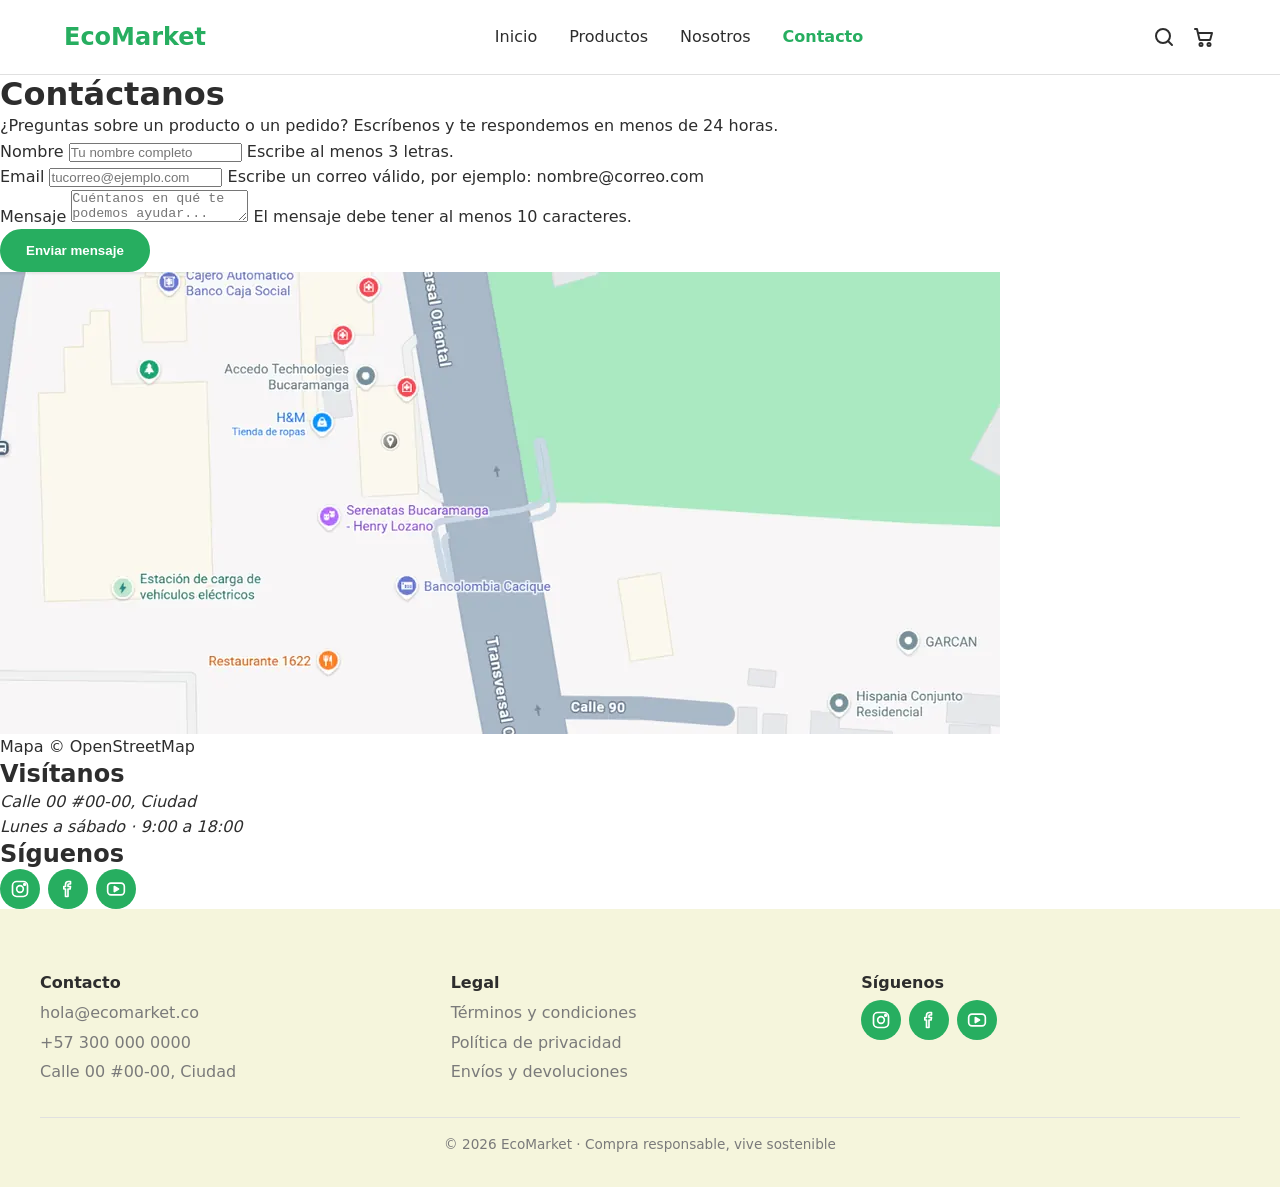
==== views/contacto.html @ 52359188 "feat: estructura HTML de contacto con formulario y mapa" ====
<!DOCTYPE html>
<html lang="es">
<head>
  <meta charset="UTF-8">
  <meta name="viewport" content="width=device-width, initial-scale=1.0">
  <meta name="description" content="Contáctanos: escríbenos tus preguntas sobre productos, pedidos o alianzas con EcoMarket.">
  <title>EcoMarket | Contacto</title>

  <link rel="stylesheet" href="../css/main.css">
  <link rel="stylesheet" href="../css/layout.css">
  <link rel="stylesheet" href="../css/components.css">
  <link rel="stylesheet" href="../css/animations.css">
</head>
<body>

  <header class="encabezado">
    <a href="../index.html" class="encabezado__logo">EcoMarket</a>

    <div class="encabezado__acciones">
      <a href="productos.html" aria-label="Buscar productos">
        <img src="../img/icons/buscar.svg" alt="">
      </a>
      <a href="#" aria-label="Ver carrito">
        <img src="../img/icons/carrito.svg" alt="">
      </a>
    </div>

    <input type="checkbox" id="menu-toggle" class="encabezado__toggle">
    <label for="menu-toggle" class="encabezado__hamburguesa" aria-label="Abrir menú">
      <span></span>
      <span></span>
      <span></span>
    </label>

    <nav class="nav">
      <ul class="nav__lista">
        <li><a href="../index.html" class="nav__enlace">Inicio</a></li>
        <li><a href="productos.html" class="nav__enlace">Productos</a></li>
        <li><a href="sobre-nosotros.html" class="nav__enlace">Nosotros</a></li>
        <li><a href="contacto.html" class="nav__enlace nav__enlace--activo">Contacto</a></li>
      </ul>
    </nav>
  </header>

  <main class="contacto">
    <div class="contacto__intro">
      <h1 class="contacto__titulo">Contáctanos</h1>
      <p class="contacto__subtitulo">¿Preguntas sobre un producto o un pedido? Escríbenos y te respondemos en menos de 24 horas.</p>
    </div>

    <div class="contacto__cuerpo">
      <!-- Formulario: las reglas (required, type, minlength) las pone HTML; los colores de validación los pone CSS (Vista D: Formulario inteligente) -->
      <form class="formulario" action="#">
        <div class="campo">
          <label for="nombre" class="campo__etiqueta">Nombre</label>
          <input type="text" id="nombre" name="nombre" class="campo__input" placeholder="Tu nombre completo" required minlength="3">
          <span class="campo__error">Escribe al menos 3 letras.</span>
        </div>

        <div class="campo">
          <label for="email" class="campo__etiqueta">Email</label>
          <input type="email" id="email" name="email" class="campo__input" placeholder="tucorreo@ejemplo.com" required>
          <span class="campo__error">Escribe un correo válido, por ejemplo: nombre@correo.com</span>
        </div>

        <div class="campo">
          <label for="mensaje" class="campo__etiqueta">Mensaje</label>
          <textarea id="mensaje" name="mensaje" class="campo__input campo__input--area" placeholder="Cuéntanos en qué te podemos ayudar..." required minlength="10"></textarea>
          <span class="campo__error">El mensaje debe tener al menos 10 caracteres.</span>
        </div>

        <button type="submit" class="boton formulario__enviar">Enviar mensaje</button>
      </form>

      <!-- Información complementaria: mapa estático, datos y redes (Vista D: Mapa y Redes Sociales) -->
      <aside class="contacto__info">
        <figure class="mapa">
          <img src="../img/hero/mapa.webp" alt="Mapa de la ubicación de la tienda EcoMarket" class="mapa__imagen">
          <figcaption class="mapa__credito">Mapa © OpenStreetMap</figcaption>
        </figure>

        <div class="contacto__datos">
          <h2 class="contacto__subtitulo-seccion">Visítanos</h2>
          <address class="contacto__direccion">
            Calle 00 #00-00, Ciudad<br>
            Lunes a sábado · 9:00 a 18:00
          </address>
        </div>

        <div class="contacto__datos">
          <h2 class="contacto__subtitulo-seccion">Síguenos</h2>
          <ul class="redes redes--grande">
            <li><a href="https://instagram.com" class="redes__enlace" aria-label="Instagram" target="_blank" rel="noopener"><img src="../img/icons/instagram.svg" alt=""></a></li>
            <li><a href="https://facebook.com" class="redes__enlace" aria-label="Facebook" target="_blank" rel="noopener"><img src="../img/icons/facebook.svg" alt=""></a></li>
            <li><a href="https://youtube.com" class="redes__enlace" aria-label="YouTube" target="_blank" rel="noopener"><img src="../img/icons/youtube.svg" alt=""></a></li>
          </ul>
        </div>
      </aside>
    </div>
  </main>

  <footer class="pie">
    <div class="pie__columnas">
      <section class="pie__bloque">
        <h2 class="pie__titulo">Contacto</h2>
        <address class="pie__contacto">
          <a href="mailto:hola@ecomarket.co">hola@ecomarket.co</a>
          <a href="tel:+573000000000">+57 300 000 0000</a>
          <span>Calle 00 #00-00, Ciudad</span>
        </address>
      </section>

      <nav class="pie__bloque" aria-label="Enlaces legales">
        <h2 class="pie__titulo">Legal</h2>
        <ul class="pie__lista">
          <li><a href="#">Términos y condiciones</a></li>
          <li><a href="#">Política de privacidad</a></li>
          <li><a href="#">Envíos y devoluciones</a></li>
        </ul>
      </nav>

      <section class="pie__bloque">
        <h2 class="pie__titulo">Síguenos</h2>
        <ul class="redes">
          <li><a href="https://instagram.com" class="redes__enlace" aria-label="Instagram" target="_blank" rel="noopener"><img src="../img/icons/instagram.svg" alt=""></a></li>
          <li><a href="https://facebook.com" class="redes__enlace" aria-label="Facebook" target="_blank" rel="noopener"><img src="../img/icons/facebook.svg" alt=""></a></li>
          <li><a href="https://youtube.com" class="redes__enlace" aria-label="YouTube" target="_blank" rel="noopener"><img src="../img/icons/youtube.svg" alt=""></a></li>
        </ul>
      </section>
    </div>

    <p class="pie__copy">© 2026 EcoMarket · Compra responsable, vive sostenible</p>
  </footer>

</body>
</html>
---- css/main.css ----
/* main.css: la base de todo. Reset, variables y tipografía (Estructura obligatoria) */

/* ===== 1. RESET ===== */
/* Cada navegador trae márgenes distintos; los pongo en cero para partir igual en todos */
*,
*::before,
*::after {
  box-sizing: border-box;
  margin: 0;
  padding: 0;
}

/* ===== 2. VARIABLES ===== */
/* Mi panel de control: si cambio un color aquí, cambia en todo el sitio (Diseño visual) */
:root {
  /* Colores del enunciado */
  --verde: #2ecc71;
  --verde-oscuro: #27ae60;
  --beige: #f5f5dc;

  /* Colores de apoyo */
  --texto: #2d2d2d;
  --texto-suave: #7a7a7a;
  --blanco: #ffffff;
  --borde: #e0e0e0;
  --error: #e74c3c;

  /* Espacios: siempre los mismos saltos, así todo se ve ordenado */
  --espacio-s: 0.5rem;   /* 8px  */
  --espacio-m: 1rem;     /* 16px */
  --espacio-l: 2rem;     /* 32px */
  --espacio-xl: 4rem;    /* 64px */

  /* Detalles */
  --radio: 0.75rem;
  --sombra: 0 4px 12px rgba(0, 0, 0, 0.08);
  --transicion: 0.3s ease;
}

/* ===== 3. BASE Y TIPOGRAFÍA ===== */
/* La fuente que ya trae cada dispositivo: cero librerías externas (Tipografía clara y accesible) */
body {
  font-family: system-ui, -apple-system, "Segoe UI", Roboto, sans-serif;
  font-size: 1rem;
  line-height: 1.6;
  color: var(--texto);
  background-color: var(--blanco);
}

h1, h2, h3 {
  line-height: 1.2;
  font-weight: 700;
}

img {
  max-width: 100%;   /* ninguna imagen se sale de su caja en móvil */
  display: block;
}

a {
  color: inherit;
  text-decoration: none;
}

ul {
  list-style: none;
}

/* Utilidad: oculta algo a la vista pero lo deja para los lectores de pantalla (Accesibilidad) */

.visualmente-oculto {
  position: absolute;
  width: 1px;
  height: 1px;
  overflow: hidden;
  clip: rect(0 0 0 0);
  white-space: nowrap;
}
---- css/layout.css ----
/* Estructura general: header, footer y grillas de cada sección. */
/* Móvil primero: logo, iconos y ☰ en una fila; el menú cae debajo ocupando todo el ancho (Vista A, Mobile First) */
.encabezado {
  display: flex;
  flex-wrap: wrap;              /* permite que el nav baje a una segunda línea */
  align-items: center;
  gap: var(--espacio-m);
  padding: var(--espacio-m);
  background-color: var(--blanco);
  border-bottom: 1px solid var(--borde);
  position: sticky;             /* el header acompaña el scroll */
  top: 0;
  z-index: 10;                  /* que quede por encima del resto al hacer scroll */
}

.encabezado__logo {
  font-size: 1.5rem;
  font-weight: 700;
  color: var(--verde-oscuro);
  margin-right: auto;           /* empuja todo lo demás hacia la derecha */
}

.encabezado__acciones {
  display: flex;
  gap: var(--espacio-m);
}

/* El checkbox existe pero no se ve: solo guarda el estado abierto/cerrado */
.encabezado__toggle {
  position: absolute;
  opacity: 0;
  pointer-events: none;
}

/* Las 3 rayitas del ☰ */
.encabezado__hamburguesa {
  display: flex;
  flex-direction: column;
  gap: 5px;
  padding: var(--espacio-s);
  cursor: pointer;
}

.encabezado__hamburguesa span {
  width: 24px;
  height: 2px;
  background-color: var(--texto);
}

/* ===== NAVEGACIÓN ===== */
/* Cerrado por defecto en móvil */
.nav {
  display: none;
  width: 100%;                  /* ocupa la línea completa debajo del logo */
}

/* LA MAGIA: si el checkbox está marcado, muestra el nav que viene después (Cero JavaScript) */
.encabezado__toggle:checked ~ .nav {
  display: block;
}

.nav__lista {
  display: flex;
  flex-direction: column;       /* en móvil, un enlace debajo del otro */
  gap: var(--espacio-s);
}

.nav__enlace {
  display: block;
  padding: var(--espacio-s) 0;
}

.nav__enlace:hover,
.nav__enlace--activo {
  color: var(--verde-oscuro);
  font-weight: 700;
}

/* ===== TABLET EN ADELANTE (768px) ===== */
/* Ya cabe todo en una fila: chao ☰, el menú se ve siempre */
@media (min-width: 768px) {
  .encabezado {
    flex-wrap: nowrap;
    padding: var(--espacio-m) var(--espacio-xl);
  }

  .encabezado__logo {
    margin-right: 0;
  }

  .encabezado__hamburguesa {
    display: none;
  }

  .nav {
    display: block;
    width: auto;
    order: 1;                   /* reordeno visualmente: logo | menú | iconos */
  }

  .encabezado__acciones {
    order: 2;
  }

  .encabezado {
    justify-content: space-between;
  }

  .nav__lista {
    flex-direction: row;        /* enlaces en fila */
    gap: var(--espacio-l);
  }
}

/* ===== HERO ===== */
/* Foto a todo el ancho con una capa oscura encima, para que el texto blanco se lea sobre cualquier imagen (Vista A: Hero) */
.hero {
  min-height: 70vh;
  display: flex;
  align-items: center;
  justify-content: center;
  text-align: center;
  padding: var(--espacio-xl) var(--espacio-m);
  color: var(--blanco);
  background-color: var(--verde-oscuro);      /* respaldo mientras no haya foto */
  background-image:
    linear-gradient(rgba(0, 0, 0, 0.45), rgba(0, 0, 0, 0.45)),
    url("../img/hero/hero.webp");
  background-size: cover;
  background-position: center;
}

.hero__contenido {
  max-width: 40rem;
  display: flex;
  flex-direction: column;
  align-items: center;
  gap: var(--espacio-m);
}

.hero__titulo {
  font-size: 2rem;
}

.hero__texto {
  font-size: 1.1rem;
}

/* ===== DESTACADOS ===== */
/* Grid: 1 columna en móvil, 2 en tablet, 3 en escritorio (Vista A: Productos destacados) */
.destacados {
  max-width: 75rem;
  margin: 0 auto;
  padding: var(--espacio-xl) var(--espacio-m);
}

.destacados__titulo {
  font-size: 1.75rem;
  text-align: center;
  margin-bottom: var(--espacio-l);
}

.destacados__grid {
  display: grid;
  grid-template-columns: 1fr;
  gap: var(--espacio-l);
}

@media (min-width: 768px) {
  .hero__titulo {
    font-size: 3rem;
  }

  .destacados__grid {
    grid-template-columns: repeat(2, 1fr);
  }
}

@media (min-width: 1024px) {
  .destacados__grid {
    grid-template-columns: repeat(3, 1fr);
  }
}

/* ===== PIE DE PÁGINA ===== */
/* En móvil todo apilado; desde tablet, 3 columnas iguales (Vista A: Footer) */
.pie {
  background-color: var(--beige);
  padding: var(--espacio-xl) var(--espacio-m) var(--espacio-l);
}

.pie__columnas {
  max-width: 75rem;
  margin: 0 auto;
  display: grid;
  gap: var(--espacio-l);
}

.pie__titulo {
  font-size: 1rem;
  margin-bottom: var(--espacio-s);
}

.pie__contacto,
.pie__lista {
  display: flex;
  flex-direction: column;
  gap: 0.25rem;
  font-style: normal;          
  color: var(--texto-suave);
}

.pie a:hover {
  color: var(--verde-oscuro);
}

.pie__copy {
  max-width: 75rem;
  margin: var(--espacio-l) auto 0;
  padding-top: var(--espacio-m);
  border-top: 1px solid var(--borde);
  text-align: center;
  font-size: 0.85rem;
  color: var(--texto-suave);
}

@media (min-width: 768px) {
  .pie__columnas {
    grid-template-columns: repeat(3, 1fr);
  }
}

/* ===== CATÁLOGO ===== */
/* Contenedor de la página: centrado y con aire a los lados (Vista B) */
.catalogo {
  max-width: 80rem;
  margin: 0 auto;
  padding: var(--espacio-l) var(--espacio-m) var(--espacio-xl);
}

.catalogo__cabecera {
  display: flex;
  flex-direction: column;
  gap: var(--espacio-m);
  margin-bottom: var(--espacio-l);
}

.catalogo__titulo {
  font-size: 1.75rem;
}

@media (min-width: 768px) {
  .catalogo__titulo {
    font-size: 2.25rem;
  }
}

/* Móvil: filtros arriba, productos abajo. Escritorio: sidebar fija a la izquierda (Vista B: Sidebar sticky) */
.catalogo__cuerpo {
  display: grid;
  gap: var(--espacio-l);
}

@media (min-width: 1024px) {
  .catalogo__cuerpo {
    grid-template-columns: 15rem 1fr;   /* columna fija para filtros, el resto para productos */
    align-items: start;                 /* sin esto, el sticky no funciona */
  }

  .filtros {
    position: sticky;
    top: 6rem;                          /* se queda debajo del header al hacer scroll */
  }
}

/* Grid de 20 productos: 1 → 2 → 3 → 4 columnas (Vista B: Responsividad) */
.productos__grid {
  display: grid;
  grid-template-columns: 1fr;
  gap: var(--espacio-l);
}

@media (min-width: 768px) {
  .productos__grid {
    grid-template-columns: repeat(2, 1fr);
  }
}

@media (min-width: 1024px) {
  .productos__grid {
    grid-template-columns: repeat(3, 1fr);
  }
}

/* 4 columnas solo cuando hay espacio de verdad junto a la sidebar (Vista B: 4 columnas en Desktop) */
@media (min-width: 1280px) {
  .productos__grid {
    grid-template-columns: repeat(4, 1fr);
  }
}

/* ===== HISTORIA ===== */
/* Flexbox: en móvil la imagen va arriba (column); desde tablet, imagen | texto en fila (Vista C: Layout Flexbox) */
.historia {
  max-width: 75rem;
  margin: 0 auto;
  padding: var(--espacio-xl) var(--espacio-m);
  display: flex;
  flex-direction: column;
  gap: var(--espacio-l);
}

.historia__imagen {
  width: 100%;
  border-radius: var(--radio);
  object-fit: cover;
  aspect-ratio: 4 / 3;
}

.historia__texto {
  display: flex;
  flex-direction: column;
  gap: var(--espacio-m);
  color: var(--texto-suave);
}

.historia__titulo {
  font-size: 2rem;
  color: var(--texto);
}

@media (min-width: 768px) {
  .historia {
    flex-direction: row;               /* el mismo contenedor, ahora en fila */
    align-items: center;
  }

  .historia__imagen,
  .historia__texto {
    flex: 1;                           /* las dos mitades ocupan lo mismo */
    min-width: 0;                      /* permite que la imagen se encoja dentro de su mitad */
  }

  .historia__titulo {
    font-size: 2.5rem;
  }
}

/* ===== PRINCIPIOS ===== */
/* Grid de 1 → 2 → 4 columnas sobre fondo beige (Vista C: Principios ecológicos) */
.principios {
  background-color: var(--beige);
  padding: var(--espacio-xl) var(--espacio-m);
}

.principios__titulo {
  text-align: center;
  font-size: 1.75rem;
  margin-bottom: var(--espacio-l);
}

.principios__lista {
  max-width: 75rem;
  margin: 0 auto;
  display: grid;
  gap: var(--espacio-l);
}

@media (min-width: 768px) {
  .principios__lista {
    grid-template-columns: repeat(2, 1fr);
  }
}

@media (min-width: 1024px) {
  .principios__lista {
    grid-template-columns: repeat(4, 1fr);
  }
}

/* ===== TESTIMONIOS ===== */
.testimonios {
  max-width: 75rem;
  margin: 0 auto;
  padding: var(--espacio-xl) var(--espacio-m);
}

.testimonios__titulo {
  text-align: center;
  font-size: 1.75rem;
  margin-bottom: var(--espacio-l);
}
---- css/components.css ----
/* Piezas que se repiten. Tarjetas, botones y campos del formulario  */

/* ===== BOTÓN ===== */
/* Un solo estilo de botón para todo el sitio; la variante --secundario es la versión con solo borde (Componentes) */
.boton {
  display: inline-block;
  padding: 0.75rem 1.5rem;
  border: 2px solid var(--verde-oscuro);
  border-radius: 2rem;
  background-color: var(--verde-oscuro);
  color: var(--blanco);
  font-weight: 700;
  cursor: pointer;
}

.boton:hover {
  background-color: var(--verde);
  border-color: var(--verde);
}

.boton--secundario {
  background-color: transparent;
  color: var(--verde-oscuro);
}

.boton--secundario:hover {
  background-color: var(--verde-oscuro);
  color: var(--blanco);
}

/* ===== TARJETA ===== */
/* La tarjeta de producto: imagen arriba, texto abajo, botón siempre al fondo (Vista A: card) */
.tarjeta {
  display: flex;
  flex-direction: column;
  background-color: var(--blanco);
  border: 1px solid var(--borde);
  border-radius: var(--radio);
  box-shadow: var(--sombra);
  overflow: hidden;                 /* recorta la imagen para que respete las esquinas redondeadas */
}

.tarjeta__imagen {
  width: 100%;
  aspect-ratio: 4 / 3;              /* todas las fotos con la misma proporción, aunque vengan distintas */
  object-fit: cover;
  background-color: var(--beige);   /* lo que se ve si la foto no carga */
}

.tarjeta__cuerpo {
  flex-grow: 1;
  display: flex;
  flex-direction: column;
  align-items: flex-start;
  gap: var(--espacio-s);
  padding: var(--espacio-m);
}

.tarjeta__titulo {
  font-size: 1.15rem;
}

.tarjeta__descripcion {
  flex-grow: 1;                     /* empuja el botón al fondo aunque el texto sea más corto */
  font-size: 0.95rem;
  color: var(--texto-suave);
}

/* ===== REDES SOCIALES ===== */
/* Círculo verde con el icono blanco centrado; el mismo componente se reutiliza en Contacto (Vista A y D) */
.redes {
  display: flex;
  gap: var(--espacio-s);
}

.redes__enlace {
  display: grid;
  place-items: center;              /* centra el icono en ambos ejes con una sola línea */
  width: 2.5rem;
  height: 2.5rem;
  border-radius: 50%;               /* cuadrado con esquinas al 50% = círculo */
  background-color: var(--verde-oscuro);
}

.redes__enlace img {
  width: 1.25rem;
}

/* ===== BUSCADOR ===== */
/* El input va con la lupa adentro: la lupa se posiciona encima del campo (Vista B: Buscador visual) */
.buscador {
  position: relative;
  width: 100%;
  max-width: 36rem;
}

.buscador__icono {
  position: absolute;
  left: 1rem;
  top: 50%;
  transform: translateY(-50%);        /* centra verticalmente: baja 50% y sube la mitad de su alto */
  width: 1.25rem;
  opacity: 0.6;
}

.buscador__campo {
  width: 100%;
  padding: 0.8rem 1rem 0.8rem 3rem;   /* espacio a la izquierda para que el texto no pise la lupa */
  border: 2px solid var(--borde);
  border-radius: 2rem;
  font: inherit;                      /* los inputs no heredan la fuente por defecto */
  background-color: #fafafa;
}

.buscador__campo:focus {
  outline: none;
  border-color: var(--verde);
  background-color: var(--blanco);
}

/* ===== FILTROS ===== */
/* Móvil: un botón "Filtros" que abre/cierra el panel con :checked, el mismo truco del menú (Cero JavaScript) */
.filtros {
  background-color: var(--beige);
  border-radius: var(--radio);
  padding: var(--espacio-m);
}

.filtros__toggle {
  position: absolute;
  opacity: 0;
  pointer-events: none;
}

.filtros__boton {
  display: flex;
  justify-content: space-between;
  font-size: 1.15rem;
  font-weight: 700;
  cursor: pointer;
}

.filtros__boton::after {
  content: "▾";                       /* flechita creada con CSS, sin imagen */
}

.filtros__panel {
  display: none;
  margin-top: var(--espacio-m);
}

.filtros__toggle:checked ~ .filtros__panel {
  display: block;
}

.filtros__grupo {
  border: none;
  margin-bottom: var(--espacio-l);
}

.filtros__leyenda {
  font-weight: 700;
  margin-bottom: var(--espacio-s);
}

.filtros__opcion {
  display: flex;
  align-items: center;
  gap: var(--espacio-s);
  padding: 0.2rem 0;
  cursor: pointer;
}

.filtros__opcion input,
.filtros__rango {
  accent-color: var(--verde-oscuro);  /* pinta checkbox y deslizador del verde de la marca */
}

.filtros__rango {
  width: 100%;
}

.filtros__rango-texto {
  font-size: 0.85rem;
  color: var(--texto-suave);
}

/* Escritorio: el panel siempre visible; el botón queda solo como título */
@media (min-width: 1024px) {
  .filtros__panel {
    display: block;
  }

  .filtros__boton {
    pointer-events: none;
  }

  .filtros__boton::after {
    content: none;
  }
}

/* ===== TARJETA DE CATÁLOGO (piezas extra) ===== */
.tarjeta__precio {
  font-size: 1.15rem;
  font-weight: 700;
  color: var(--verde-oscuro);
}

.tarjeta__pie {
  width: 100%;
  margin-top: auto;                   /* empuja la fila al fondo de la tarjeta */
  display: flex;
  justify-content: space-between;
  align-items: center;
}

.tarjeta--agotado .tarjeta__imagen {
  filter: grayscale(100%);
  opacity: 0.6;
}

/* ===== ETIQUETA DE STOCK ===== */
.etiqueta {
  padding: 0.2rem 0.7rem;
  border-radius: 1rem;
  font-size: 0.75rem;
  font-weight: 700;
  background-color: #d5f5e3;
  color: var(--verde-oscuro);
}

.etiqueta--agotado {
  background-color: #eeeeee;
  color: var(--texto-suave);
}

/* ===== FAVORITO ===== */
/* El corazón se pone rojo cuando su tarjeta es el :target, o mientras lo presionas con :active (Vista B: Botón Favoritos) */
.tarjeta {
  scroll-margin-top: 6rem;            /* al saltar con #producto-x, que no quede tapada por el header */
}

.favorito {
  display: grid;
  place-items: center;
  width: 2.25rem;
  height: 2.25rem;
  border: 1px solid var(--borde);
  border-radius: 50%;
  font-size: 1.1rem;
  color: #c4c4c4;
}

.favorito:hover {
  color: var(--error);
}

.tarjeta:target .favorito,
.favorito:active {
  color: var(--error);
  border-color: var(--error);
  background-color: #fdecea;
}

/* ===== PAGINACIÓN ===== */
/* Bloque visual con números y anterior/siguiente; la página actual va resaltada (Vista B: Paginación) */
.paginacion {
  margin-top: var(--espacio-xl);
}

.paginacion__lista {
  display: flex;
  flex-wrap: wrap;
  justify-content: center;
  gap: var(--espacio-s);
}

.paginacion__enlace {
  display: block;
  padding: 0.5rem 0.9rem;
  border: 1px solid var(--borde);
  border-radius: 0.5rem;
}

.paginacion__enlace:hover {
  border-color: var(--verde-oscuro);
  color: var(--verde-oscuro);
}

.paginacion__enlace--activo {
  background-color: var(--verde-oscuro);
  border-color: var(--verde-oscuro);
  color: var(--blanco);
}

/* ===== PRINCIPIO ===== */
/* Icono en círculo verde claro, nombre y descripción centrados (Vista C) */
.principio {
  display: flex;
  flex-direction: column;
  align-items: center;
  gap: var(--espacio-s);
  text-align: center;
  padding: var(--espacio-l) var(--espacio-m);
  background-color: var(--blanco);
  border-radius: var(--radio);
}

.principio__icono {
  width: 4rem;
  height: 4rem;
  padding: 1rem;
  border-radius: 50%;
  background-color: #d5f5e3;
}

.principio__nombre {
  font-size: 1.1rem;
}

.principio__texto {
  font-size: 0.95rem;
  color: var(--texto-suave);
}

/* ===== CARRUSEL ===== */
/* Fila horizontal con scroll; scroll-snap hace que siempre se detenga centrado en una tarjeta (Vista C: Carrusel CSS) */
html {
  scroll-behavior: smooth;             /* los saltos con # se deslizan en vez de brincar */
}

.carrusel {
  display: flex;
  gap: var(--espacio-m);
  overflow-x: auto;                    /* lo que no cabe se desplaza horizontalmente */
  scroll-snap-type: x mandatory;       /* al soltar, se "imanta" a una tarjeta */
  padding: var(--espacio-s) var(--espacio-s) var(--espacio-m);
}

.testimonio {
  flex: 0 0 85%;                       /* móvil: cada tarjeta ocupa 85%, se asoma la siguiente */
  scroll-snap-align: center;
  scroll-margin-top: 6rem;
  display: flex;
  flex-direction: column;
  align-items: center;
  gap: var(--espacio-s);
  text-align: center;
  padding: var(--espacio-l);
  background-color: var(--blanco);
  border: 1px solid var(--borde);
  border-radius: 1rem;
  box-shadow: var(--sombra);
}

.testimonio__foto {
  width: 5rem;
  height: 5rem;
  border-radius: 50%;
  object-fit: cover;
}

.testimonio__estrellas {
  color: #f1c40f;
  letter-spacing: 0.15rem;
}

.testimonio__comentario {
  color: var(--texto-suave);
  font-style: italic;
}

.testimonio__autor {
  font-weight: 700;
}

.carrusel__puntos {
  display: flex;
  justify-content: center;
  gap: var(--espacio-s);
  margin-top: var(--espacio-m);
}

.carrusel__punto {
  width: 0.75rem;
  height: 0.75rem;
  border-radius: 50%;
  background-color: var(--borde);
}

.carrusel__punto:hover {
  background-color: var(--verde-oscuro);
}

@media (min-width: 768px) {
  .testimonio {
    flex-basis: 45%;                   /* tablet: dos tarjetas visibles */
  }
}

@media (min-width: 1024px) {
  .testimonio {
    flex-basis: 40%;                   /* escritorio: dos y media, invita a desplazar */
  }
}
---- css/animations.css ----
/* Transiciones y Keyframes. */

/* El cambio de color del menú no es brusco, se desvanece suave */
.nav__enlace {
  transition: color var(--transicion);
}

/* La tarjeta se eleva suave al pasar el mouse (Vista A: Interacción hover) */
.tarjeta {
  transition: transform var(--transicion), box-shadow var(--transicion);
}

.tarjeta:hover {
  transform: translateY(-6px);
  box-shadow: 0 12px 24px rgba(0, 0, 0, 0.12);
}

.boton {
  transition: background-color var(--transicion), color var(--transicion);
}

/* Respeto a quien desactivó las animaciones en su sistema (mareos, sensibilidad al movimiento) */
@media (prefers-reduced-motion: reduce) {
  * {
    transition: none !important;
  }
}

/* Los iconos sociales crecen un poco al pasar el mouse (Vista D: animación scale) */
.redes__enlace {
  transition: transform var(--transicion), background-color var(--transicion);
}

.redes__enlace:hover {
  transform: scale(1.15);
  background-color: var(--verde);
}

.pie a {
  transition: color var(--transicion);
}

.buscador__campo {
  transition: border-color var(--transicion), background-color var(--transicion);
}

/* El corazón late un poco al presionarlo */
.favorito {
  transition: color var(--transicion), background-color var(--transicion), transform 0.15s ease;
}

.favorito:active {
  transform: scale(0.85);
}

.paginacion__enlace {
  transition: border-color var(--transicion), color var(--transicion), background-color var(--transicion);
}

/* Principios y testimonios reaccionan al mouse (Vista C: Animación al pasar el mouse) */
.principio,
.testimonio {
  transition: transform var(--transicion), box-shadow var(--transicion);
}

.principio:hover {
  transform: translateY(-6px);
  box-shadow: var(--sombra);
}

.testimonio:hover {
  transform: scale(1.03);
  box-shadow: 0 12px 24px rgba(0, 0, 0, 0.12);
}

.carrusel__punto {
  transition: background-color var(--transicion);
}
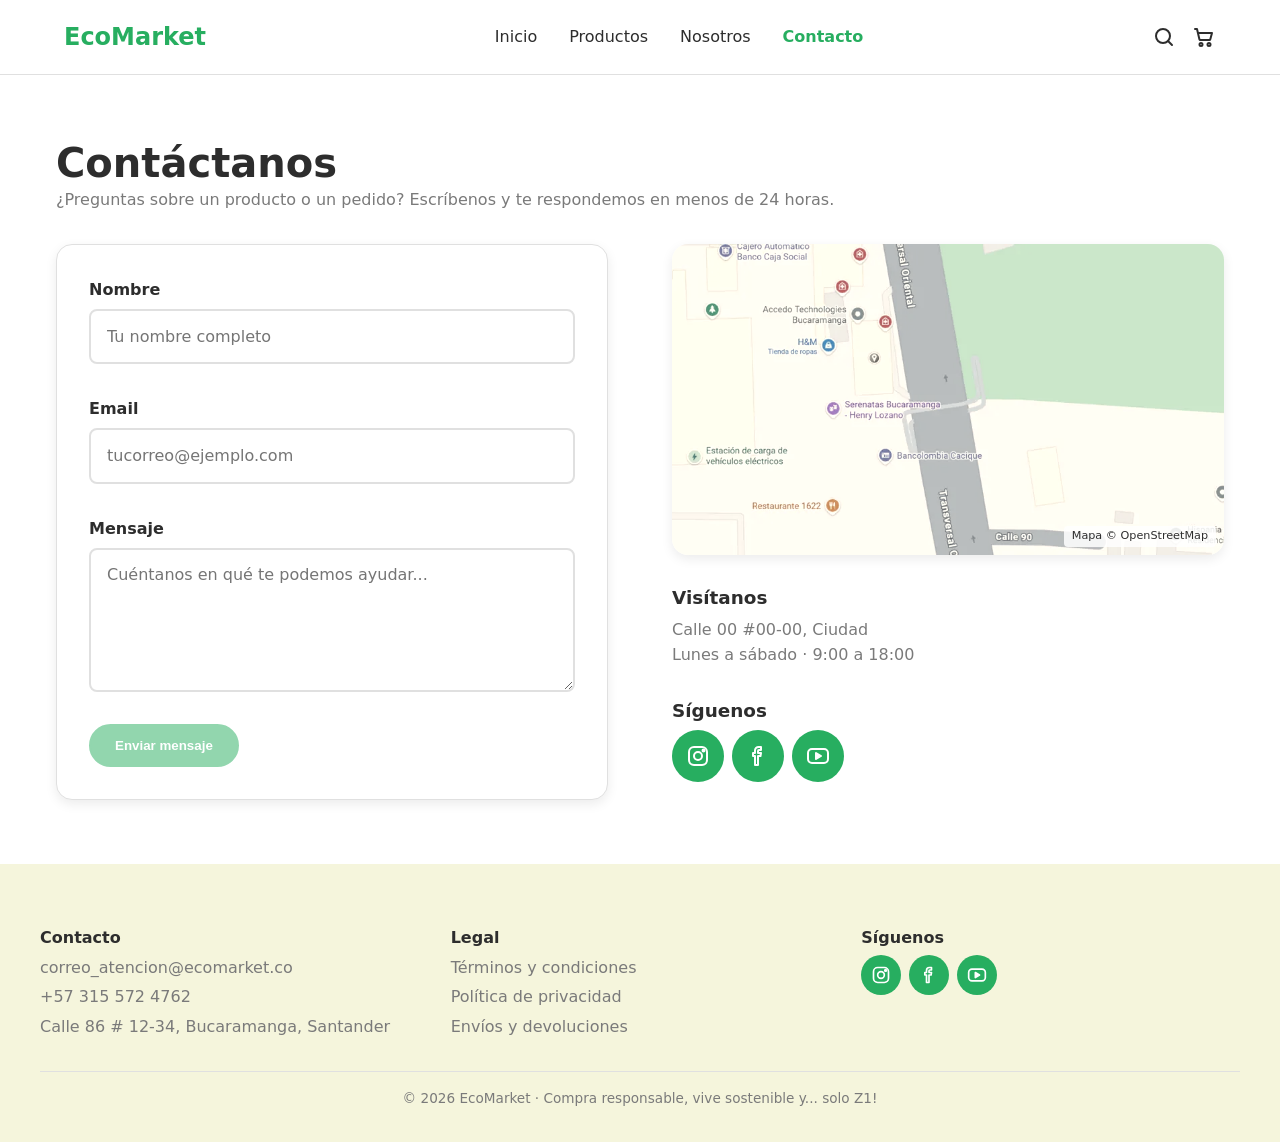
==== commit c4be8c69: "feat: mapa estilizado y redes sociales con animación scale" ====
--- a/views/contacto.html
+++ b/views/contacto.html
@@ -104,9 +104,9 @@
       <section class="pie__bloque">
         <h2 class="pie__titulo">Contacto</h2>
         <address class="pie__contacto">
-          <a href="mailto:hola@ecomarket.co">hola@ecomarket.co</a>
-          <a href="tel:+573000000000">+57 300 000 0000</a>
-          <span>Calle 00 #00-00, Ciudad</span>
+          <a href="mailto:correo_atencion@ecomarket.co">correo_atencion@ecomarket.co</a>
+          <a href="tel:+573155724762">+57 315 572 4762</a>
+          <span>Calle 86 # 12-34, Bucaramanga, Santander</span>
         </address>
       </section>
 
@@ -122,14 +122,14 @@
       <section class="pie__bloque">
         <h2 class="pie__titulo">Síguenos</h2>
         <ul class="redes">
-          <li><a href="https://instagram.com" class="redes__enlace" aria-label="Instagram" target="_blank" rel="noopener"><img src="../img/icons/instagram.svg" alt=""></a></li>
-          <li><a href="https://facebook.com" class="redes__enlace" aria-label="Facebook" target="_blank" rel="noopener"><img src="../img/icons/facebook.svg" alt=""></a></li>
-          <li><a href="https://youtube.com" class="redes__enlace" aria-label="YouTube" target="_blank" rel="noopener"><img src="../img/icons/youtube.svg" alt=""></a></li>
+          <li><a href="https://www.instagram.com/dancing_dogs?mdxt=ZDNlZDc0MzIxNw==" class="redes__enlace" aria-label="Instagram" target="_blank" rel="noopener"><img src="../img/icons/instagram.svg" alt=""></a></li>
+          <li><a href="https://www.facebook.com/visitgalvestonisland" class="redes__enlace" aria-label="Facebook" target="_blank" rel="noopener"><img src="../img/icons/facebook.svg" alt=""></a></li>
+          <li><a href="https://www.youtube.com/watch?v=bIHa1L19XYk" class="redes__enlace" aria-label="YouTube" target="_blank" rel="noopener"><img src="../img/icons/youtube.svg" alt=""></a></li>
         </ul>
       </section>
     </div>
 
-    <p class="pie__copy">© 2026 EcoMarket · Compra responsable, vive sostenible</p>
+    <p class="pie__copy">© 2026 EcoMarket · Compra responsable, vive sostenible y... solo Z1!</p>
   </footer>
 
 </body>
--- a/css/layout.css
+++ b/css/layout.css
@@ -389,4 +389,47 @@
   text-align: center;
   font-size: 1.75rem;
   margin-bottom: var(--espacio-l);
-}+}
+
+/* ===== CONTACTO ===== */
+/* Móvil: formulario y luego mapa. Escritorio: formulario | mapa en dos columnas (Vista D) */
+.contacto {
+  max-width: 75rem;
+  margin: 0 auto;
+  padding: var(--espacio-xl) var(--espacio-m);
+}
+
+.contacto__intro {
+  margin-bottom: var(--espacio-l);
+}
+
+.contacto__titulo {
+  font-size: 2rem;
+}
+
+.contacto__subtitulo {
+  color: var(--texto-suave);
+}
+
+.contacto__cuerpo {
+  display: grid;
+  gap: var(--espacio-xl);
+}
+
+.contacto__info {
+  display: flex;
+  flex-direction: column;
+  gap: var(--espacio-l);
+}
+
+@media (min-width: 1024px) {
+  .contacto__titulo {
+    font-size: 2.5rem;
+  }
+
+  .contacto__cuerpo {
+    grid-template-columns: 1fr 1fr;
+    align-items: start;
+  }
+}
+
--- a/css/components.css
+++ b/css/components.css
@@ -403,4 +403,126 @@
   .testimonio {
     flex-basis: 40%;                   /* escritorio: dos y media, invita a desplazar */
   }
+}
+
+/* ===== FORMULARIO ===== */
+/* Tarjeta blanca con campos apilados; cada campo es etiqueta + input + mensaje de error (Vista D: Formulario) */
+.formulario {
+  display: flex;
+  flex-direction: column;
+  gap: var(--espacio-l);
+  padding: var(--espacio-l);
+  background-color: var(--blanco);
+  border: 1px solid var(--borde);
+  border-radius: 1rem;
+  box-shadow: var(--sombra);
+}
+
+.campo {
+  display: flex;
+  flex-direction: column;
+  gap: 0.4rem;
+}
+
+.campo__etiqueta {
+  font-weight: 700;
+}
+
+.campo__input {
+  width: 100%;
+  padding: 0.8rem 1rem;
+  border: 2px solid var(--borde);
+  border-radius: 0.5rem;
+  font: inherit;
+  background-color: var(--blanco);
+}
+
+.campo__input:focus {
+  outline: none;
+  border-color: var(--verde-oscuro);
+}
+
+.campo__input--area {
+  min-height: 9rem;
+  resize: vertical;                    /* el usuario puede agrandarlo solo hacia abajo */
+}
+
+.campo__error {
+  display: none;                       /* oculto hasta que el campo sea inválido */
+  font-size: 0.85rem;
+  color: var(--error);
+}
+
+.formulario__enviar {
+  align-self: flex-start;
+}
+
+/* ===== VALIDACIÓN ===== */
+/* Verde si el dato es correcto, rojo si no. :not(:placeholder-shown) evita pintar de rojo antes de que la persona escriba (Vista D: Validación visual) */
+.campo__input:not(:placeholder-shown):valid {
+  border-color: var(--verde);
+  background-color: #f0fbf4;
+}
+
+.campo__input:not(:placeholder-shown):invalid,
+.campo__input:user-invalid {
+  border-color: var(--error);
+  background-color: #fdf0ef;
+}
+
+/* El mensaje aparece justo debajo del campo con error */
+.campo__input:not(:placeholder-shown):invalid ~ .campo__error,
+.campo__input:user-invalid ~ .campo__error {
+  display: block;
+}
+
+/* Mientras el formulario tenga algún campo inválido, el botón se ve apagado */
+.formulario:invalid .formulario__enviar {
+  opacity: 0.5;
+}
+
+/* ===== MAPA ===== */
+/* Imagen estática con bordes redondeados y colores suavizados para que combine con la paleta (Vista D: Mapa estilizado) */
+.mapa {
+  position: relative;
+  border-radius: 1rem;
+  overflow: hidden;
+  box-shadow: var(--sombra);
+}
+
+.mapa__imagen {
+  width: 100%;
+  aspect-ratio: 16 / 9;
+  object-fit: cover;
+  filter: grayscale(40%) sepia(15%);   /* tono más natural y menos chillón */
+}
+
+.mapa__credito {
+  position: absolute;
+  right: 0.5rem;
+  bottom: 0.5rem;
+  padding: 0.1rem 0.5rem;
+  border-radius: 0.25rem;
+  font-size: 0.7rem;
+  background-color: rgba(255, 255, 255, 0.85);
+}
+
+.contacto__subtitulo-seccion {
+  font-size: 1.15rem;
+  margin-bottom: var(--espacio-s);
+}
+
+.contacto__direccion {
+  font-style: normal;
+  color: var(--texto-suave);
+}
+
+/* Variante grande de las redes para esta página */
+.redes--grande .redes__enlace {
+  width: 3.25rem;
+  height: 3.25rem;
+}
+
+.redes--grande .redes__enlace img {
+  width: 1.5rem;
 }
--- a/css/animations.css
+++ b/css/animations.css
@@ -75,4 +75,21 @@
 
 .carrusel__punto {
   transition: background-color var(--transicion);
+}
+
+/* El mapa recupera su color al pasar el mouse; los campos cambian de color suave */
+.mapa__imagen {
+  transition: filter var(--transicion);
+}
+
+.mapa:hover .mapa__imagen {
+  filter: none;
+}
+
+.campo__input {
+  transition: border-color var(--transicion), background-color var(--transicion);
+}
+
+.formulario__enviar {
+  transition: opacity var(--transicion), background-color var(--transicion);
 }
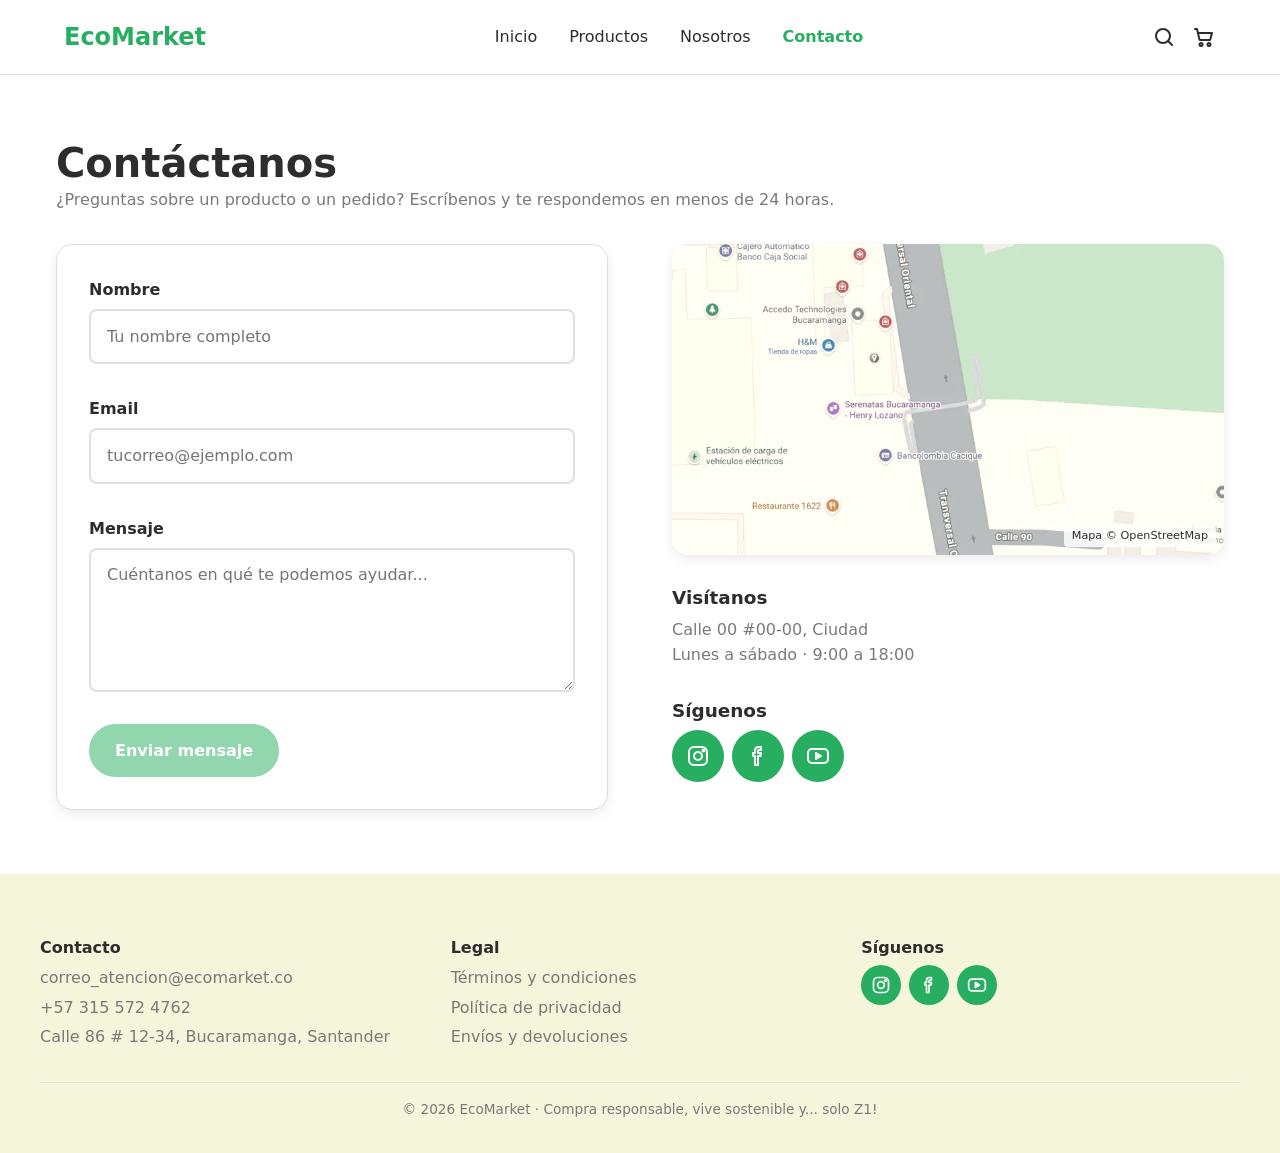
==== commit d2e028a7: "Fix: aria-label del menú en el checkbox" ====
--- a/views/contacto.html
+++ b/views/contacto.html
@@ -25,8 +25,8 @@
       </a>
     </div>
 
-    <input type="checkbox" id="menu-toggle" class="encabezado__toggle">
-    <label for="menu-toggle" class="encabezado__hamburguesa" aria-label="Abrir menú">
+    <input type="checkbox" id="menu-toggle" class="encabezado__toggle" aria-label="Abrir menú">
+    <label for="menu-toggle" class="encabezado__hamburguesa">
       <span></span>
       <span></span>
       <span></span>
--- a/css/components.css
+++ b/css/components.css
@@ -9,7 +9,8 @@
   border-radius: 2rem;
   background-color: var(--verde-oscuro);
   color: var(--blanco);
-  font-weight: 700;
+  font: inherit;                    /* los <button> no heredan la fuente por defecto */
+  font-weight: 700;                 /* va después de font: inherit para no perder la negrita */
   cursor: pointer;
 }
 
--- a/css/animations.css
+++ b/css/animations.css
@@ -23,6 +23,7 @@
 @media (prefers-reduced-motion: reduce) {
   * {
     transition: none !important;
+    animation: none !important;
   }
 }
 
@@ -92,4 +93,21 @@
 
 .formulario__enviar {
   transition: opacity var(--transicion), background-color var(--transicion);
+}
+
+/* ===== KEYFRAMES ===== */
+/* El contenido del hero aparece subiendo suave al cargar la página (Estructura: animations.css = keyframes y transiciones) */
+@keyframes aparecer {
+  from {
+    opacity: 0;
+    transform: translateY(20px);
+  }
+  to {
+    opacity: 1;
+    transform: translateY(0);
+  }
+}
+
+.hero__contenido {
+  animation: aparecer 0.8s ease-out both;
 }
